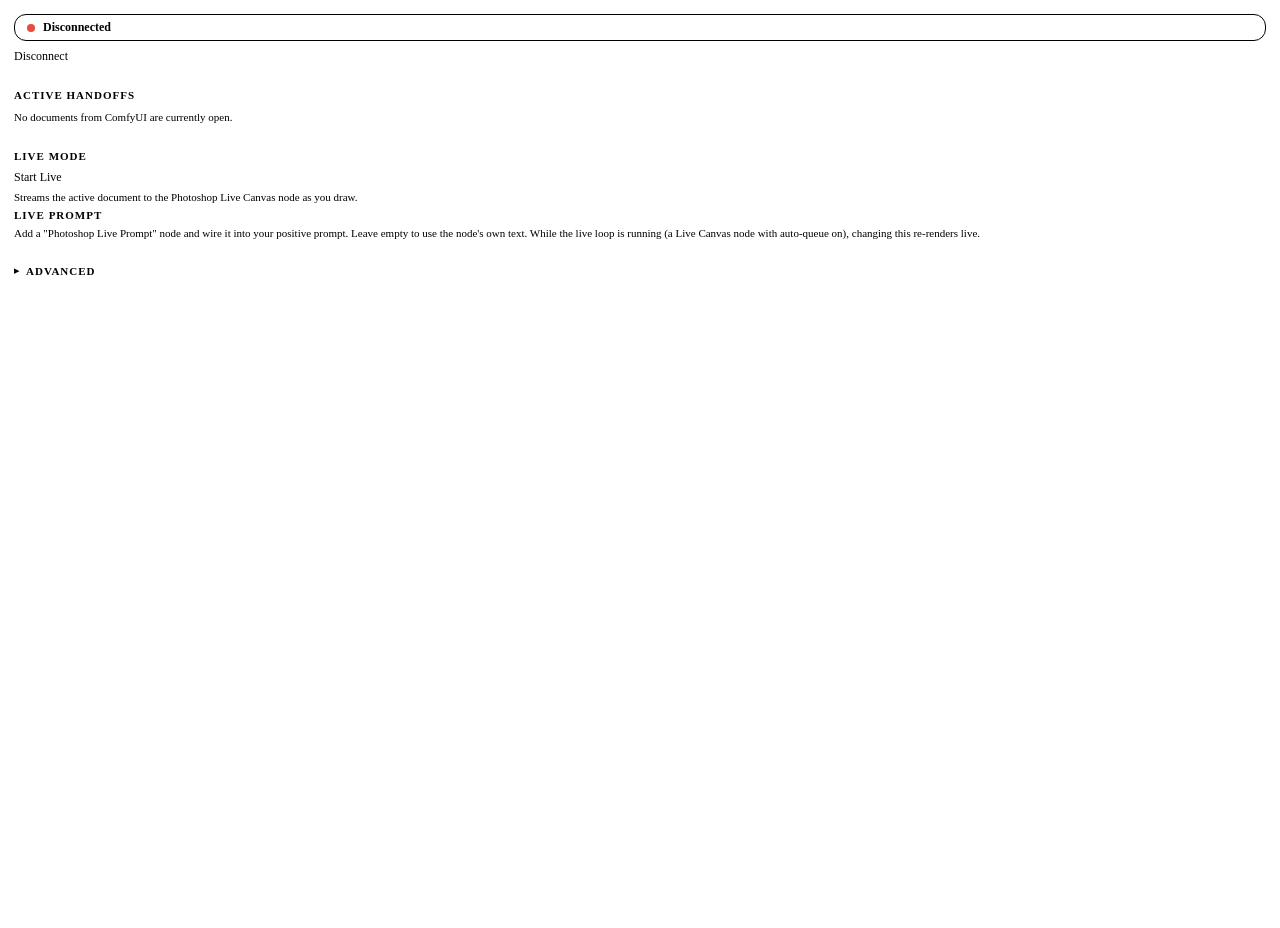
==== photoshop_plugin/panel.html @ cb312430 "v0.5.49: realtime prompt control + preview aspect fix + tuned example Addresses three issues from Er" ====
<!DOCTYPE html>
<html>
  <head>
    <meta charset="utf-8" />
    <!--
      CSS is INLINED here (not an external <link>) so it can never fail to
      load: an inline <style> cannot 404, whereas an external stylesheet
      depends on relative-path resolution that historically rendered this
      panel bare. This is the pattern Adobe's own io-websocket-example
      sample uses (its index.html carries a <style> block, not a <link>).
      <style> is a documented, supported UXP element (uxp-api HTML
      reference, "style", since UXP v2.0).

      Property subset note: everything below appears in Adobe's CSS property
      reference (uxp-api/reference-css/styles/). Deliberately avoided because
      they are undocumented and silently no-op in a real Photoshop panel:
      `gap` (spacing via margins instead), `text-transform` (headings are
      written uppercase directly), the bare `border:` shorthand (only
      per-side shorthands + width/style/color longhands are documented),
      `cursor`, `list-style`. Colors come only from Photoshop's documented
      theme-aware variables (--uxp-host-*), so the panel reads correctly in
      all four PS themes; the only fixed colors are the semantic status-dot
      fills and the error accent.
    -->
    <style>
      html,
      body {
        margin: 0;
        padding: 0;
        height: 100%;
      }

      .cpsb-panel {
        height: 100%;
        overflow-y: auto;
        padding: 14px;
        color: var(--uxp-host-text-color);
        background-color: var(--uxp-host-background-color);
        font-size: var(--uxp-host-font-size, 12px);
      }

      /* --- Boot banner: always-visible build identity (proof of life) --- */

      .cpsb-version {
        font-weight: 700;
        margin-bottom: 10px;
      }

      .cpsb-version-muted {
        color: var(--uxp-host-text-color-secondary);
      }

      /* --- Fatal-error surface: hidden until index.js catches a throw --- */

      .cpsb-fatal {
        display: none;
        color: #e74c3c;
        white-space: pre-wrap;
        margin-bottom: 10px;
        padding: 8px;
        border-width: 1px;
        border-style: solid;
        border-color: #e74c3c;
        border-radius: 4px;
        font-size: var(--uxp-host-font-size-smaller, 11px);
      }

      /* --- Connection pill --- */

      .cpsb-status-pill {
        display: flex;
        flex-direction: row;
        align-items: center;
        border-width: 1px;
        border-style: solid;
        border-color: var(--uxp-host-border-color);
        border-radius: 12px;
        padding: 5px 12px;
        margin-bottom: 8px;
      }

      .cpsb-dot {
        width: 8px;
        height: 8px;
        border-radius: 4px;
        margin-right: 8px;
        background-color: #808080;
      }

      .cpsb-dot-connected {
        background-color: #2ecc71;
      }

      .cpsb-dot-connecting {
        background-color: #e6b800;
      }

      .cpsb-dot-disconnected {
        background-color: #e74c3c;
      }

      .cpsb-status-text {
        font-weight: 600;
      }

      .cpsb-conn-actions {
        margin-top: 6px;
        margin-bottom: 6px;
      }

      /* --- Connection detail lines (URL, last error, retry state) --- */

      .cpsb-conn-line {
        margin-top: 2px;
        margin-bottom: 2px;
      }

      .cpsb-muted {
        color: var(--uxp-host-text-color-secondary);
        font-size: var(--uxp-host-font-size-smaller, 11px);
      }

      .cpsb-error-line {
        color: #e74c3c;
        font-size: var(--uxp-host-font-size-smaller, 11px);
        white-space: pre-wrap;
      }

      /* Accent added to the version banner on a plugin/server mismatch.
         AMBER, not red: a version mismatch is an informational "update when
         convenient" heads-up, NOT a connection error — the connection is
         fine (the green pill is the authority on that). Red here was read as
         "broken" in the field even while Connected. Color only — it sits
         alongside .cpsb-version (which keeps the banner's weight and size)
         and is self-sufficient, so the accent never depends on cascade
         order between competing classes. */
      .cpsb-version-mismatch {
        color: #e6b800;
      }

      /* --- Sections --- */

      .cpsb-rule {
        height: 1px;
        background-color: var(--uxp-host-border-color);
        margin-top: 12px;
        margin-bottom: 12px;
      }

      .cpsb-section-title {
        font-size: var(--uxp-host-font-size-smaller, 11px);
        font-weight: 700;
        letter-spacing: 1px;
        color: var(--uxp-host-label-text-color);
        margin-bottom: 8px;
      }

      /* --- Handoff list (plain divs: UXP treats ul/li as divs anyway) --- */

      .cpsb-empty {
        color: var(--uxp-host-text-color-secondary);
        font-size: var(--uxp-host-font-size-smaller, 11px);
        padding-top: 2px;
        padding-bottom: 2px;
      }

      .cpsb-handoff-item {
        display: flex;
        flex-direction: row;
        align-items: center;
        padding-top: 6px;
        padding-bottom: 6px;
        border-bottom-width: 1px;
        border-bottom-style: solid;
        border-bottom-color: var(--uxp-host-border-color);
      }

      .cpsb-handoff-item:last-child {
        border-bottom-width: 0;
      }

      .cpsb-handoff-name {
        flex: 1;
        min-width: 0;
        overflow: hidden;
        text-overflow: ellipsis;
        white-space: nowrap;
        margin-right: 8px;
      }

      .cpsb-handoff-status {
        color: var(--uxp-host-text-color-secondary);
        font-size: var(--uxp-host-font-size-smaller, 11px);
        margin-right: 8px;
      }

      /* --- Advanced section (JS-driven disclosure: <details> unsupported) --- */

      .cpsb-advanced-toggle {
        display: flex;
        flex-direction: row;
        align-items: center;
      }

      .cpsb-advanced-toggle .cpsb-section-title {
        margin-bottom: 0;
      }

      .cpsb-caret {
        margin-right: 6px;
        font-size: var(--uxp-host-font-size-smaller, 11px);
        color: var(--uxp-host-text-color-secondary);
      }

      /* --- Server address field (point the plugin at another machine) --- */

      .cpsb-field-label {
        font-size: var(--uxp-host-font-size-smaller, 11px);
        font-weight: 700;
        letter-spacing: 1px;
        color: var(--uxp-host-label-text-color);
        margin-top: 6px;
        margin-bottom: 6px;
      }

      /* Row layout mirrors .cpsb-handoff-item (flex row + a flex:1 child + a
         trailing sp-button), a pattern already proven to lay out correctly in
         this panel. Spacing via margin-right (no `gap`, per the note above). */
      .cpsb-server-row {
        display: flex;
        flex-direction: row;
        align-items: center;
        margin-bottom: 6px;
      }

      .cpsb-server-input {
        flex: 1;
        min-width: 0;
        margin-right: 8px;
      }

      /* Full-width multiline prompt field in the LIVE MODE section. */
      .cpsb-live-prompt-field {
        width: 100%;
        margin-bottom: 6px;
      }

      .cpsb-log {
        margin-top: 8px;
        max-height: 160px;
        overflow-y: auto;
        overflow-x: auto;
        padding: 6px;
        font-size: 10px;
        font-family: Courier, monospace;
        white-space: pre-wrap;
        color: var(--uxp-host-text-color-secondary);
        background-color: var(--uxp-host-widget-hover-background-color);
        border-width: 1px;
        border-style: solid;
        border-color: var(--uxp-host-border-color);
        border-radius: 4px;
      }

      .cpsb-collapsed {
        display: none;
      }
    </style>
  </head>
  <body>
    <div class="cpsb-panel">
      <!-- Fatal surface stays at top (critical): any top-level throw during
           setup lands in #cpsb-fatal instead of leaving the panel silently
           bare. The version banner + server URL are diagnostic, not everyday
           info, so they live in ADVANCED below (index.js still writes the
           version into #cpsb-version the instant it runs — proof fresh code
           loaded — it's just tucked into Advanced now). -->
      <div id="cpsb-fatal" class="cpsb-fatal"></div>

      <div class="cpsb-status-pill">
        <span id="cpsb-status-dot" class="cpsb-dot cpsb-dot-disconnected"></span>
        <span id="cpsb-status-text" class="cpsb-status-text">Disconnected</span>
      </div>
      <!-- User connection control (the "cancel"): Disconnect stops a stuck
           retry loop or bows out of a two-machine tug-of-war; Connect
           (re)connects / takes over the single plugin slot. panel.js flips the
           label from connection state. -->
      <div class="cpsb-conn-actions">
        <sp-button id="cpsb-connect-toggle" variant="secondary">Disconnect</sp-button>
      </div>
      <!-- Calm explanation shown when standing by (superseded by another
           Photoshop, or user-disconnected) — a state, not a fault. -->
      <div id="cpsb-standby-line" class="cpsb-muted cpsb-conn-line"></div>
      <div id="cpsb-last-error" class="cpsb-error-line cpsb-conn-line"></div>
      <div id="cpsb-retry-line" class="cpsb-muted cpsb-conn-line"></div>

      <div class="cpsb-rule"></div>

      <!-- Headings written uppercase directly: text-transform is not in
           UXP's documented CSS property set. -->
      <div class="cpsb-section-title">ACTIVE HANDOFFS</div>
      <div id="cpsb-handoff-list">
        <div class="cpsb-empty">No documents from ComfyUI are currently open.</div>
      </div>
      <!-- Manual clear: closed-document handoffs already auto-prune on render
           (handoffs.js getActiveHandoffs), but this lets the user wipe the
           whole list at once (e.g. after a "Re-run on every save" burst left a
           slew of tracked docs). Local-only; the server's records age out on
           their own. Shown only when there's something to clear (panel.js). -->
      <div id="cpsb-handoff-actions" class="cpsb-conn-actions cpsb-collapsed">
        <sp-button id="cpsb-handoff-clear" variant="secondary" quiet>Clear list</sp-button>
      </div>

      <div class="cpsb-rule"></div>

      <!-- Live Mode (realtime drawing, docs/roadmap/realtime-drawing.md M1):
           save-free canvas streaming for the ComfyUI "Photoshop Live Canvas"
           node. One session, for the active document, toggled here. -->
      <div class="cpsb-section-title">LIVE MODE</div>
      <div class="cpsb-conn-actions">
        <sp-button id="cpsb-live-toggle" variant="secondary">Start Live</sp-button>
      </div>
      <div id="cpsb-live-status" class="cpsb-muted cpsb-conn-line">
        Streams the active document to the Photoshop Live Canvas node as you draw.
      </div>

      <!-- Live prompt: drives a "Photoshop Live Prompt" node in the workflow,
           so the render can be steered from HERE instead of the ComfyUI graph
           (livePrompt.js streams edits, debounced). Empty = the node uses its
           own default text, so a workflow without this field still works. -->
      <div class="cpsb-field-label">LIVE PROMPT</div>
      <sp-textfield
        id="cpsb-live-prompt"
        class="cpsb-live-prompt-field"
        multiline
        placeholder="Describe what you're making — drives the Photoshop Live Prompt node"
      ></sp-textfield>
      <div class="cpsb-muted cpsb-conn-line">
        Add a "Photoshop Live Prompt" node and wire it into your positive
        prompt. Leave empty to use the node's own text. While the live loop is
        running (a Live Canvas node with auto-queue on), changing this
        re-renders live.
      </div>

      <div class="cpsb-rule"></div>

      <!-- Plain div + JS click toggle: <details>/<summary> are unsupported
           in UXP (treated as bare divs, so the disclosure never collapses),
           and the `hidden` attribute is documented as unsupported too. The
           whole #cpsb-advanced-body (version, URL, log) collapses together. -->
      <div id="cpsb-advanced-toggle" class="cpsb-advanced-toggle">
        <span id="cpsb-advanced-caret" class="cpsb-caret">&#9656;</span>
        <span class="cpsb-section-title">ADVANCED</span>
      </div>
      <div id="cpsb-advanced-body" class="cpsb-collapsed">
        <div id="cpsb-version" class="cpsb-version cpsb-version-muted">Plugin loading…</div>

        <!-- Server address: THIS is where you point the plugin at a different
             machine. Default is localhost:8188 (ComfyUI on this same
             computer); enter another machine's host:port (e.g.
             192.168.1.50:8188) to connect across the network. Applying it
             reconnects (panel.js -> connection.setServerBase). -->
        <div class="cpsb-field-label">COMFYUI SERVER (HOST:PORT)</div>
        <div class="cpsb-server-row">
          <sp-textfield
            id="cpsb-server-input"
            class="cpsb-server-input"
            placeholder="localhost:8188"
          ></sp-textfield>
          <sp-button id="cpsb-server-apply" variant="secondary">Apply / Connect</sp-button>
        </div>
        <div class="cpsb-muted cpsb-conn-line">
          Point at ComfyUI on another computer, e.g. 192.168.1.50:8188 (that
          server must be started with --listen). Applying reconnects.
        </div>
        <div id="cpsb-server-error" class="cpsb-error-line cpsb-conn-line"></div>

        <!-- Auto-fix for Photoshop's "Maximize PSD Compatibility" preference
             (docs/SPIKES.md spike 8): on each connect, this plugin can set
             that preference to Always so saves never pop a compatibility
             dialog and the bridge can read back true layered content
             instead of a flattened composite. Default ON, but visible and
             reversible here — some users may not want a global Photoshop
             preference changed without asking (prefs.js -> panel.js). -->
        <sp-checkbox id="cpsb-maxcompat-toggle" class="cpsb-conn-line">
          Auto-set "Maximize PSD Compatibility" to Always on connect
        </sp-checkbox>
        <div class="cpsb-muted cpsb-conn-line">
          Avoids Photoshop's save dialog on layered files and keeps the
          bridge reading true layered content. Takes effect on the next
          connect; unchecked leaves your Photoshop preference alone.
        </div>

        <div id="cpsb-server-url" class="cpsb-muted cpsb-conn-line"></div>
        <!-- Diagnostic home for a TRANSIENT connection error (server not up
             yet / retrying — the "just wait" case). It stays inside Advanced,
             muted, so a temporary hiccup never shouts at the top of the panel.
             Only a BLOCKING error (permission denial) is mirrored to the
             prominent top #cpsb-last-error line — see panel.js. -->
        <div id="cpsb-last-error-advanced" class="cpsb-muted cpsb-conn-line"></div>
        <pre id="cpsb-log" class="cpsb-log"></pre>
      </div>
    </div>
    <!-- Classic script (NOT type="module": UXP does not support ES-module
         script tags; it uses CommonJS require(), which every module here
         does). Placed at end of <body> so the DOM exists when index.js's
         top-level boot code writes the version banner. -->
    <script src="index.js"></script>
  </body>
</html>
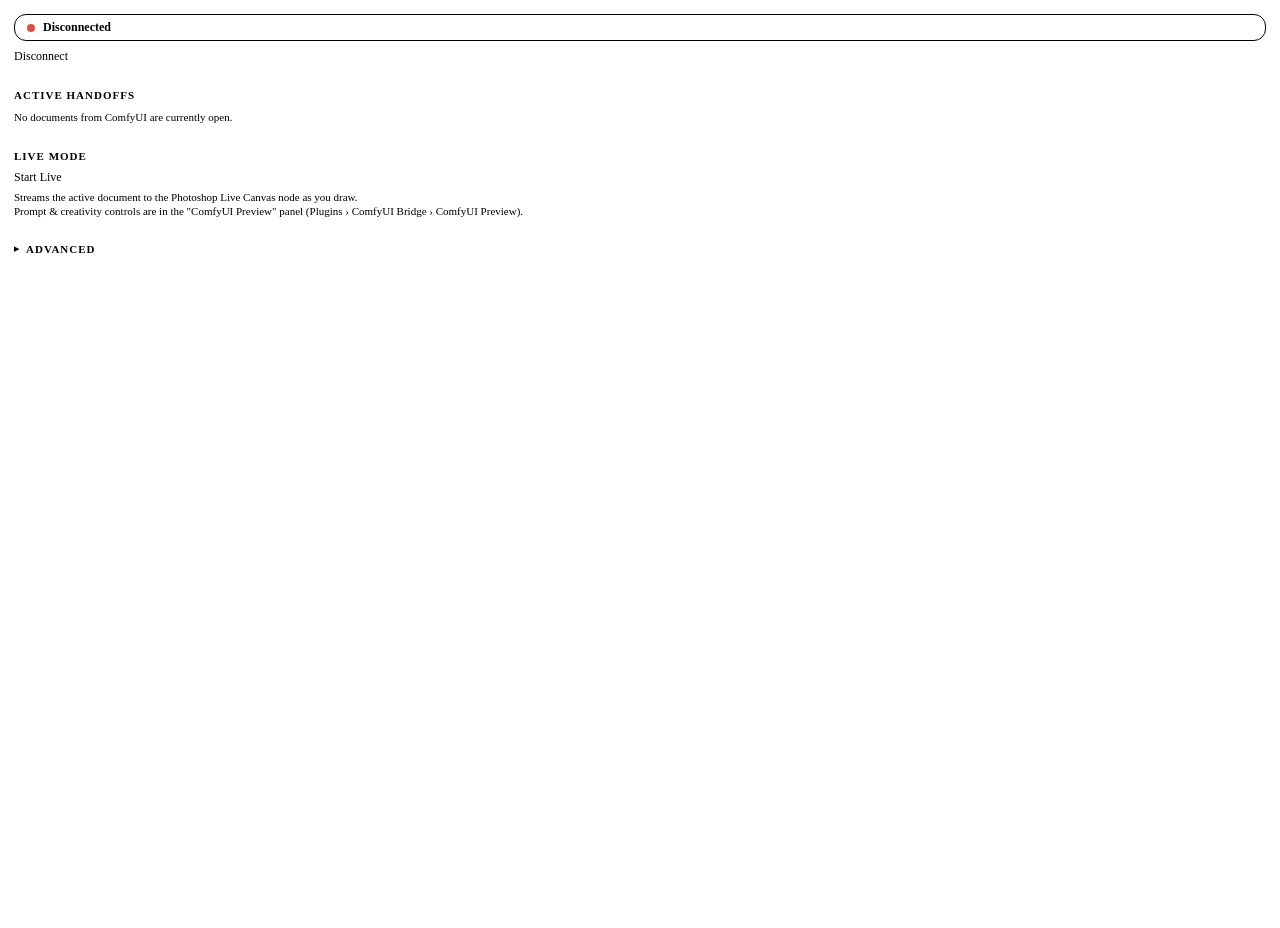
==== commit adaf524d: "v0.5.50: move prompt to preview panel + add Creativity slider (denoise) Two tweaks from Eric plus do" ====
--- a/photoshop_plugin/panel.html
+++ b/photoshop_plugin/panel.html
@@ -239,11 +239,6 @@
         margin-right: 8px;
       }
 
-      /* Full-width multiline prompt field in the LIVE MODE section. */
-      .cpsb-live-prompt-field {
-        width: 100%;
-        margin-bottom: 6px;
-      }
 
       .cpsb-log {
         margin-top: 8px;
@@ -323,23 +318,12 @@
       <div id="cpsb-live-status" class="cpsb-muted cpsb-conn-line">
         Streams the active document to the Photoshop Live Canvas node as you draw.
       </div>
-
-      <!-- Live prompt: drives a "Photoshop Live Prompt" node in the workflow,
-           so the render can be steered from HERE instead of the ComfyUI graph
-           (livePrompt.js streams edits, debounced). Empty = the node uses its
-           own default text, so a workflow without this field still works. -->
-      <div class="cpsb-field-label">LIVE PROMPT</div>
-      <sp-textfield
-        id="cpsb-live-prompt"
-        class="cpsb-live-prompt-field"
-        multiline
-        placeholder="Describe what you're making — drives the Photoshop Live Prompt node"
-      ></sp-textfield>
+      <!-- The prompt + creativity controls live in the second "ComfyUI
+           Preview" panel (previewPanel.js), next to the render they affect and
+           independent of this panel being collapsed. -->
       <div class="cpsb-muted cpsb-conn-line">
-        Add a "Photoshop Live Prompt" node and wire it into your positive
-        prompt. Leave empty to use the node's own text. While the live loop is
-        running (a Live Canvas node with auto-queue on), changing this
-        re-renders live.
+        Prompt &amp; creativity controls are in the "ComfyUI Preview" panel
+        (Plugins &rsaquo; ComfyUI Bridge &rsaquo; ComfyUI Preview).
       </div>
 
       <div class="cpsb-rule"></div>
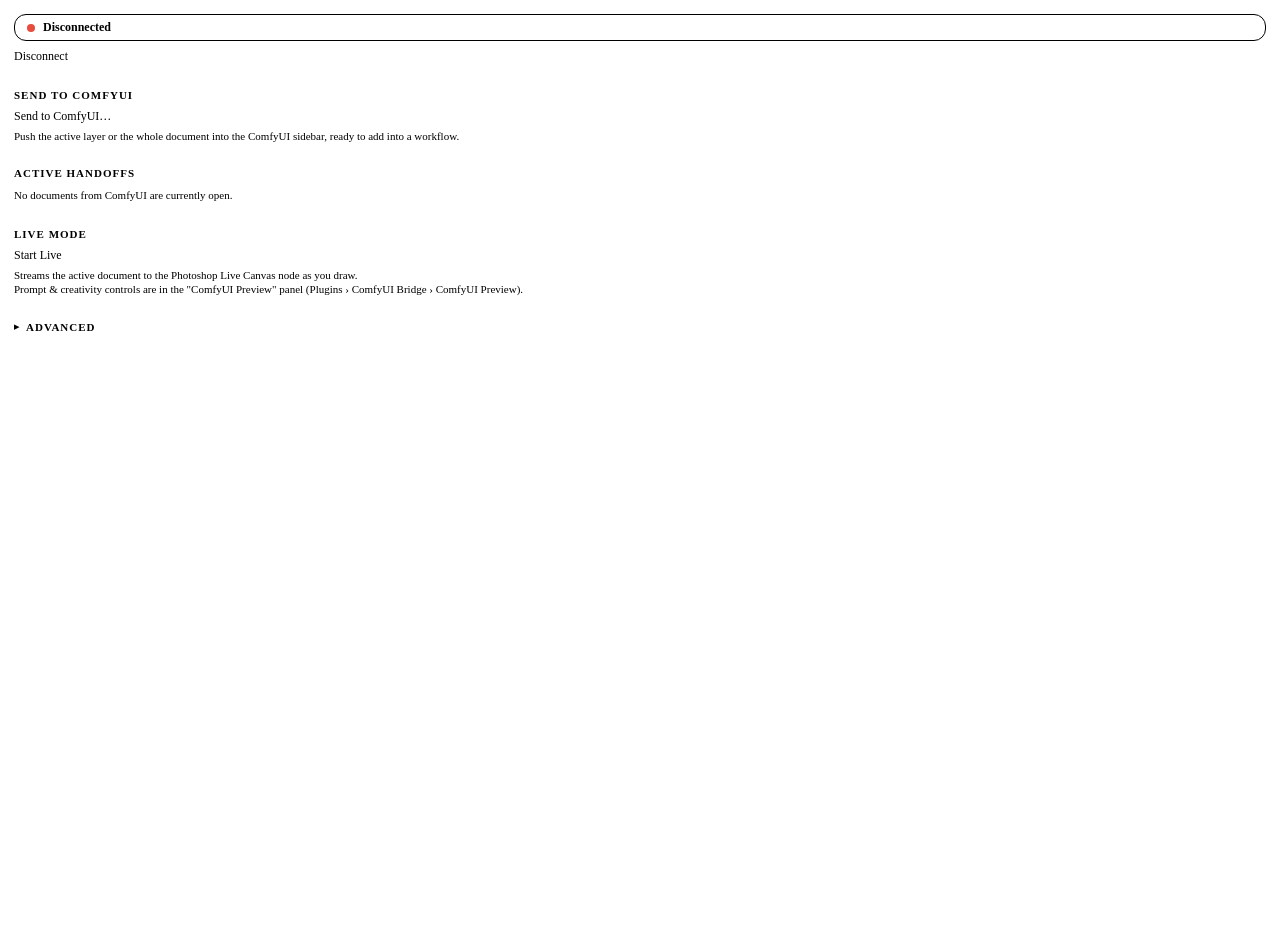
==== commit 76ecf8f7: "v0.5.53: Send-to-ComfyUI panel button, connect prompt, clearer "Send" From Eric's checklist report o" ====
--- a/photoshop_plugin/panel.html
+++ b/photoshop_plugin/panel.html
@@ -288,6 +288,21 @@
       <div id="cpsb-standby-line" class="cpsb-muted cpsb-conn-line"></div>
       <div id="cpsb-last-error" class="cpsb-error-line cpsb-conn-line"></div>
       <div id="cpsb-retry-line" class="cpsb-muted cpsb-conn-line"></div>
+
+      <div class="cpsb-rule"></div>
+
+      <!-- Send to ComfyUI: push a layer or the whole document into the ComfyUI
+           sidebar. Same action as the Plugins ▸ ComfyUI Bridge ▸ Send to
+           ComfyUI menu command, surfaced as a panel button too (owner ask
+           2026-07-24 — a button in the plugin itself, not only the menu). -->
+      <div class="cpsb-section-title">SEND TO COMFYUI</div>
+      <div class="cpsb-conn-actions">
+        <sp-button id="cpsb-send-to-comfyui" variant="secondary">Send to ComfyUI…</sp-button>
+      </div>
+      <div class="cpsb-muted cpsb-conn-line">
+        Push the active layer or the whole document into the ComfyUI sidebar,
+        ready to add into a workflow.
+      </div>
 
       <div class="cpsb-rule"></div>
 
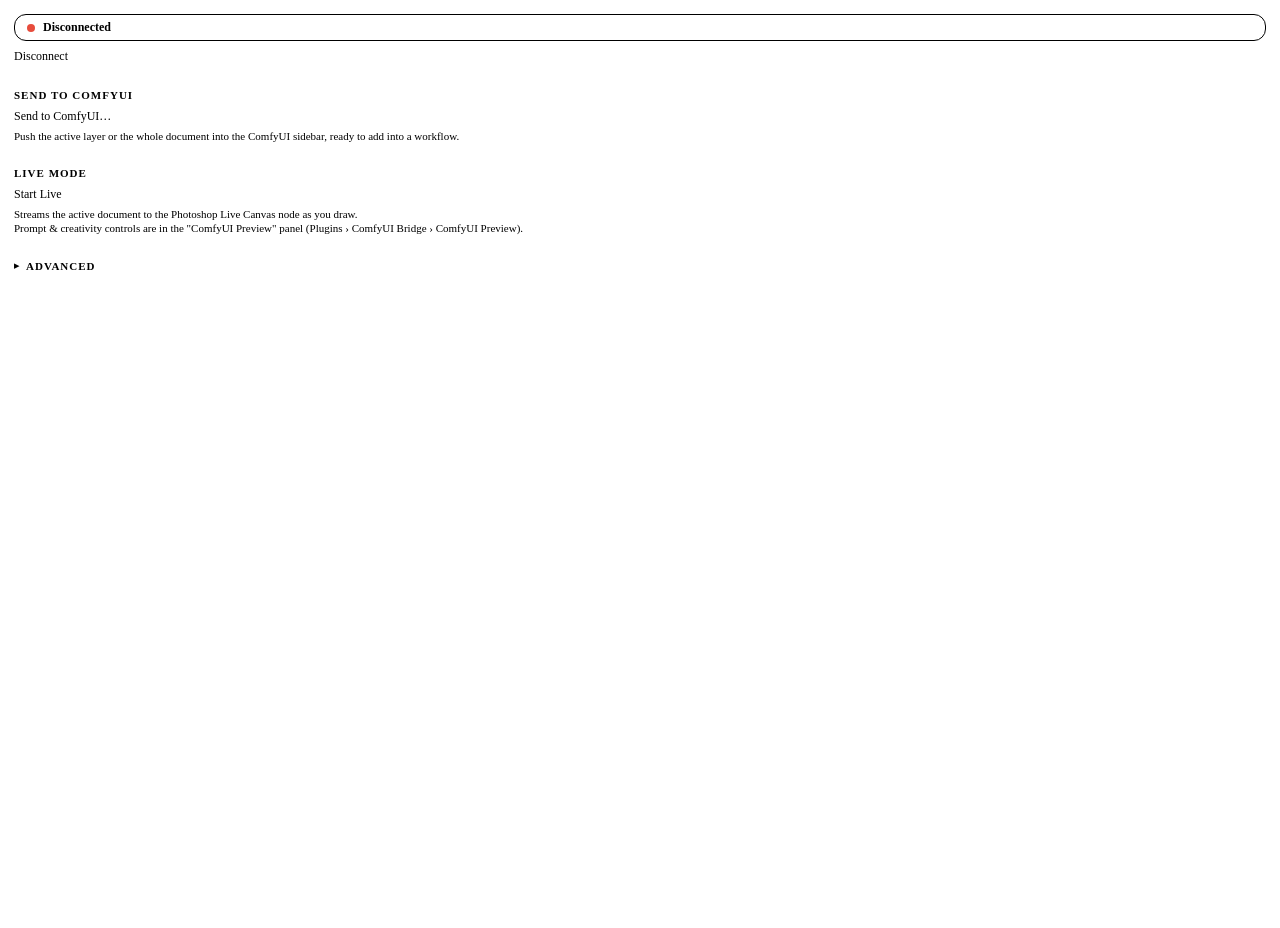
==== commit 28da37e7: "v0.5.54: hide the ACTIVE HANDOFFS section when nothing is open Eric's follow-up decision: the Active" ====
--- a/photoshop_plugin/panel.html
+++ b/photoshop_plugin/panel.html
@@ -304,21 +304,28 @@
         ready to add into a workflow.
       </div>
 
-      <div class="cpsb-rule"></div>
-
-      <!-- Headings written uppercase directly: text-transform is not in
-           UXP's documented CSS property set. -->
-      <div class="cpsb-section-title">ACTIVE HANDOFFS</div>
-      <div id="cpsb-handoff-list">
-        <div class="cpsb-empty">No documents from ComfyUI are currently open.</div>
-      </div>
-      <!-- Manual clear: closed-document handoffs already auto-prune on render
-           (handoffs.js getActiveHandoffs), but this lets the user wipe the
-           whole list at once (e.g. after a "Re-run on every save" burst left a
-           slew of tracked docs). Local-only; the server's records age out on
-           their own. Shown only when there's something to clear (panel.js). -->
-      <div id="cpsb-handoff-actions" class="cpsb-conn-actions cpsb-collapsed">
-        <sp-button id="cpsb-handoff-clear" variant="secondary" quiet>Clear list</sp-button>
+      <!-- The whole ACTIVE HANDOFFS section (leading rule included) collapses
+           as a unit when nothing from ComfyUI is open — panel.js's
+           renderHandoffs toggles cpsb-collapsed on this wrapper (owner ask
+           2026-07-24: no empty section taking up space). The rule lives INSIDE
+           the wrapper so hiding it doesn't leave a double divider above Live
+           Mode. -->
+      <div id="cpsb-handoff-section" class="cpsb-collapsed">
+        <div class="cpsb-rule"></div>
+
+        <!-- Headings written uppercase directly: text-transform is not in
+             UXP's documented CSS property set. -->
+        <div class="cpsb-section-title">ACTIVE HANDOFFS</div>
+        <div id="cpsb-handoff-list"></div>
+        <!-- Manual clear: closed-document handoffs already auto-prune on render
+             (handoffs.js getActiveHandoffs), but this lets the user wipe the
+             whole list at once (e.g. after a "Re-run on every save" burst left
+             a slew of tracked docs). Local-only; the server's records age out
+             on their own. Shown only when there's something to clear
+             (panel.js). -->
+        <div id="cpsb-handoff-actions" class="cpsb-conn-actions cpsb-collapsed">
+          <sp-button id="cpsb-handoff-clear" variant="secondary" quiet>Clear list</sp-button>
+        </div>
       </div>
 
       <div class="cpsb-rule"></div>
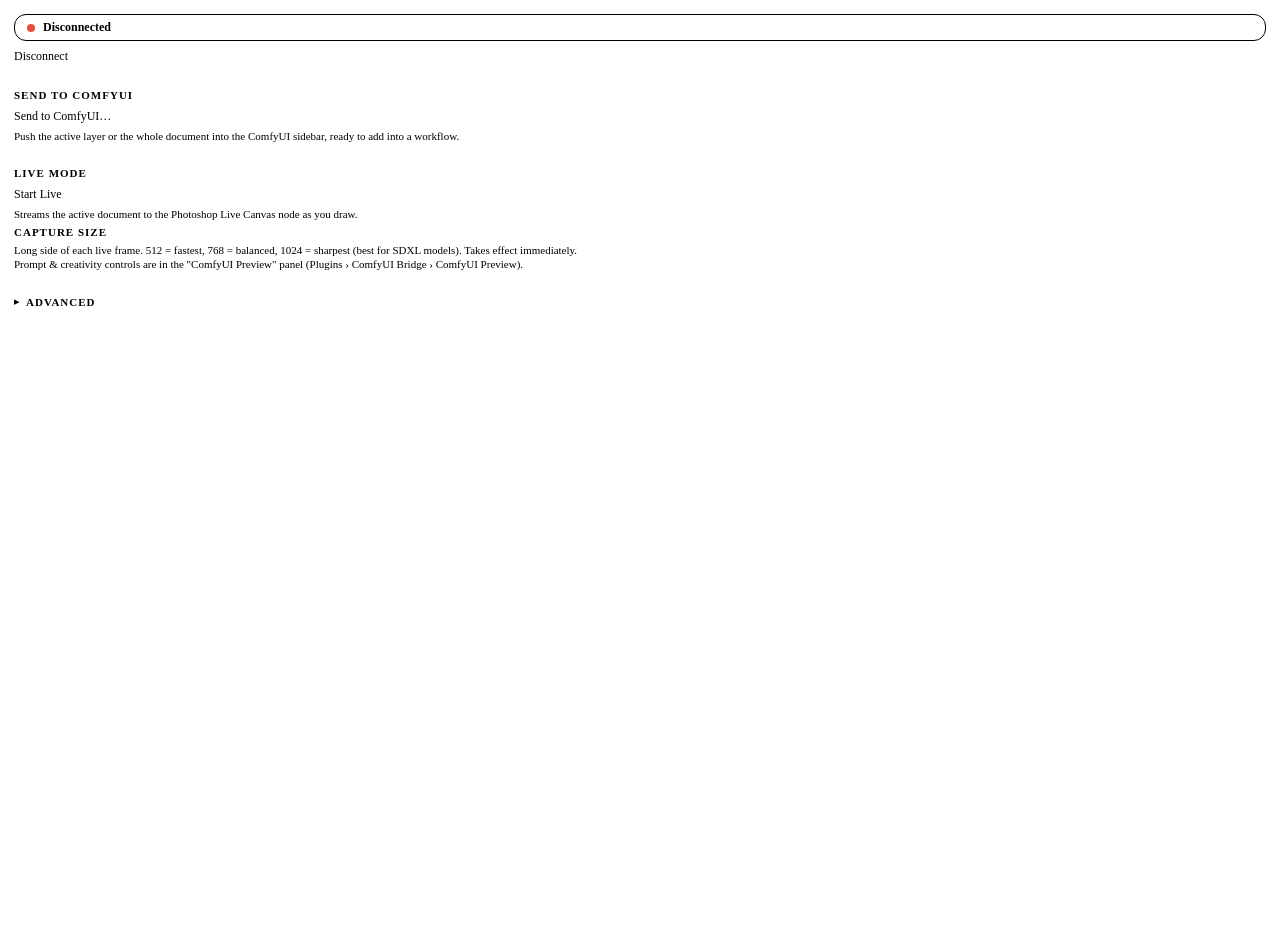
==== commit 631399c9: "v0.5.55: configurable live capture size (512/768/1024) in the main panel Eric's ask: configurable ca" ====
--- a/photoshop_plugin/panel.html
+++ b/photoshop_plugin/panel.html
@@ -340,6 +340,19 @@
       <div id="cpsb-live-status" class="cpsb-muted cpsb-conn-line">
         Streams the active document to the Photoshop Live Canvas node as you draw.
       </div>
+
+      <!-- Capture size (owner ask 2026-07-24): the long-side pixel cap for
+           live frames. A segmented sp-button row (the same pattern as the
+           preview panel's creativity control — no sp-picker in UXP);
+           panel.js highlights the persisted choice and calls
+           liveMode.setCaptureSize on click. -->
+      <div class="cpsb-field-label">CAPTURE SIZE</div>
+      <div id="cpsb-capture-size-row" class="cpsb-conn-actions"></div>
+      <div class="cpsb-muted cpsb-conn-line">
+        Long side of each live frame. 512 = fastest, 768 = balanced, 1024 =
+        sharpest (best for SDXL models). Takes effect immediately.
+      </div>
+
       <!-- The prompt + creativity controls live in the second "ComfyUI
            Preview" panel (previewPanel.js), next to the render they affect and
            independent of this panel being collapsed. -->
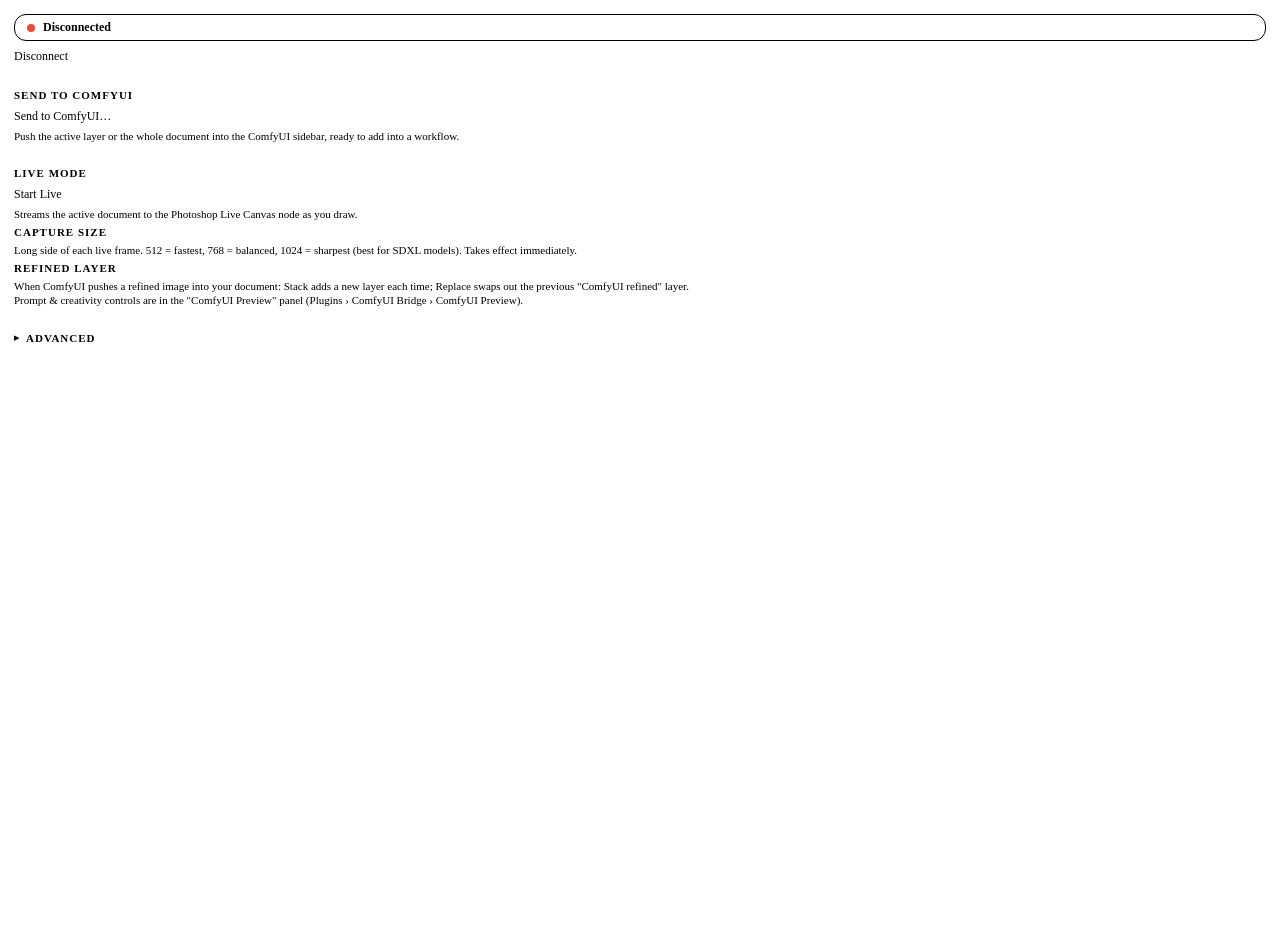
==== commit f3284a72: "v0.5.59: refine pass R1 — full-quality render slot, Refine Source + Add Layer The refine-pass founda" ====
--- a/photoshop_plugin/panel.html
+++ b/photoshop_plugin/panel.html
@@ -351,6 +351,21 @@
       <div class="cpsb-muted cpsb-conn-line">
         Long side of each live frame. 512 = fastest, 768 = balanced, 1024 =
         sharpest (best for SDXL models). Takes effect immediately.
+      </div>
+
+      <!-- Refined layer mode (refine pass R1, owner ask 2026-07-24 — in the
+           MAIN panel, not the preview panel): how a refined image pushed by
+           the "Photoshop Add Layer" node lands in the document. Stack = a
+           new layer per refine; Replace = keep exactly one, deleting the
+           previous same-named layer first. Segmented sp-button row (the
+           capture-size pattern); panel.js highlights the persisted choice
+           (prefs.js) on click. -->
+      <div class="cpsb-field-label">REFINED LAYER</div>
+      <div id="cpsb-refined-layer-row" class="cpsb-conn-actions"></div>
+      <div class="cpsb-muted cpsb-conn-line">
+        When ComfyUI pushes a refined image into your document: Stack adds a
+        new layer each time; Replace swaps out the previous "ComfyUI refined"
+        layer.
       </div>
 
       <!-- The prompt + creativity controls live in the second "ComfyUI
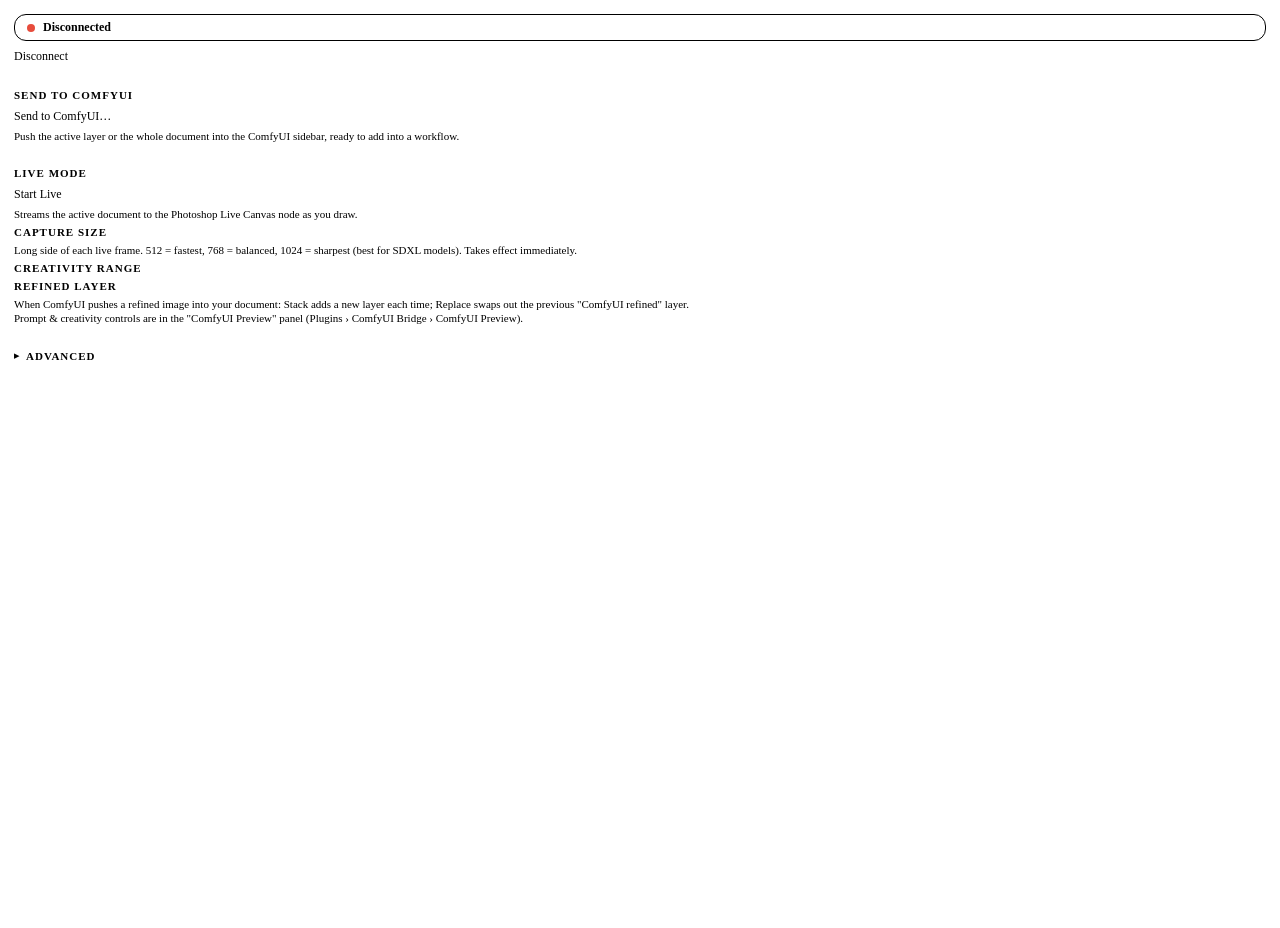
==== commit fa0fb2e6: "v0.5.61: Refine moves onto the image; creativity range per capture size Both open items from Eric's " ====
--- a/photoshop_plugin/panel.html
+++ b/photoshop_plugin/panel.html
@@ -352,6 +352,15 @@
         Long side of each live frame. 512 = fastest, 768 = balanced, 1024 =
         sharpest (best for SDXL models). Takes effect immediately.
       </div>
+
+      <!-- Creativity range (owner report 2026-07-24: the Low/Medium/High
+           levels behaved very differently at 512/768/1024 — the right denoise
+           band depends on the model+resolution combo, not the resolution
+           alone). Remembered PER CAPTURE SIZE, so switching size switches the
+           band with it. panel.js re-renders this when capture size changes. -->
+      <div class="cpsb-field-label">CREATIVITY RANGE</div>
+      <div id="cpsb-creativity-range-row" class="cpsb-conn-actions"></div>
+      <div id="cpsb-creativity-range-hint" class="cpsb-muted cpsb-conn-line"></div>
 
       <!-- Refined layer mode (refine pass R1, owner ask 2026-07-24 — in the
            MAIN panel, not the preview panel): how a refined image pushed by
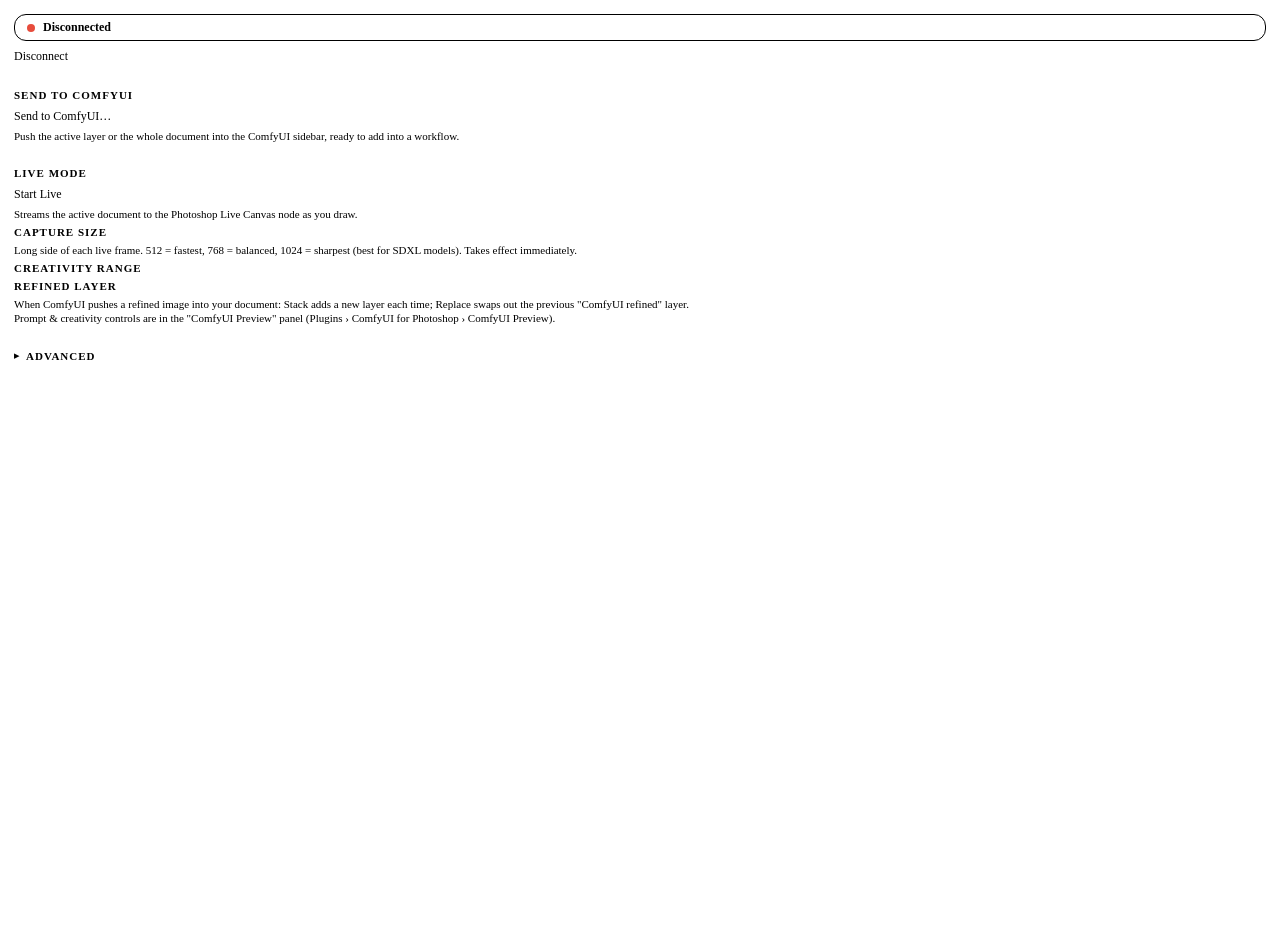
==== commit 78432624: "Photoshop plugin identity aligned with the Premiere plugin (v0.5.73) Eric, 2026-08-09: "both the nam" ====
--- a/photoshop_plugin/panel.html
+++ b/photoshop_plugin/panel.html
@@ -292,7 +292,7 @@
       <div class="cpsb-rule"></div>
 
       <!-- Send to ComfyUI: push a layer or the whole document into the ComfyUI
-           sidebar. Same action as the Plugins ▸ ComfyUI Bridge ▸ Send to
+           sidebar. Same action as the Plugins ▸ ComfyUI for Photoshop ▸ Send to
            ComfyUI menu command, surfaced as a panel button too (owner ask
            2026-07-24 — a button in the plugin itself, not only the menu). -->
       <div class="cpsb-section-title">SEND TO COMFYUI</div>
@@ -382,7 +382,7 @@
            independent of this panel being collapsed. -->
       <div class="cpsb-muted cpsb-conn-line">
         Prompt &amp; creativity controls are in the "ComfyUI Preview" panel
-        (Plugins &rsaquo; ComfyUI Bridge &rsaquo; ComfyUI Preview).
+        (Plugins &rsaquo; ComfyUI for Photoshop &rsaquo; ComfyUI Preview).
       </div>
 
       <div class="cpsb-rule"></div>
